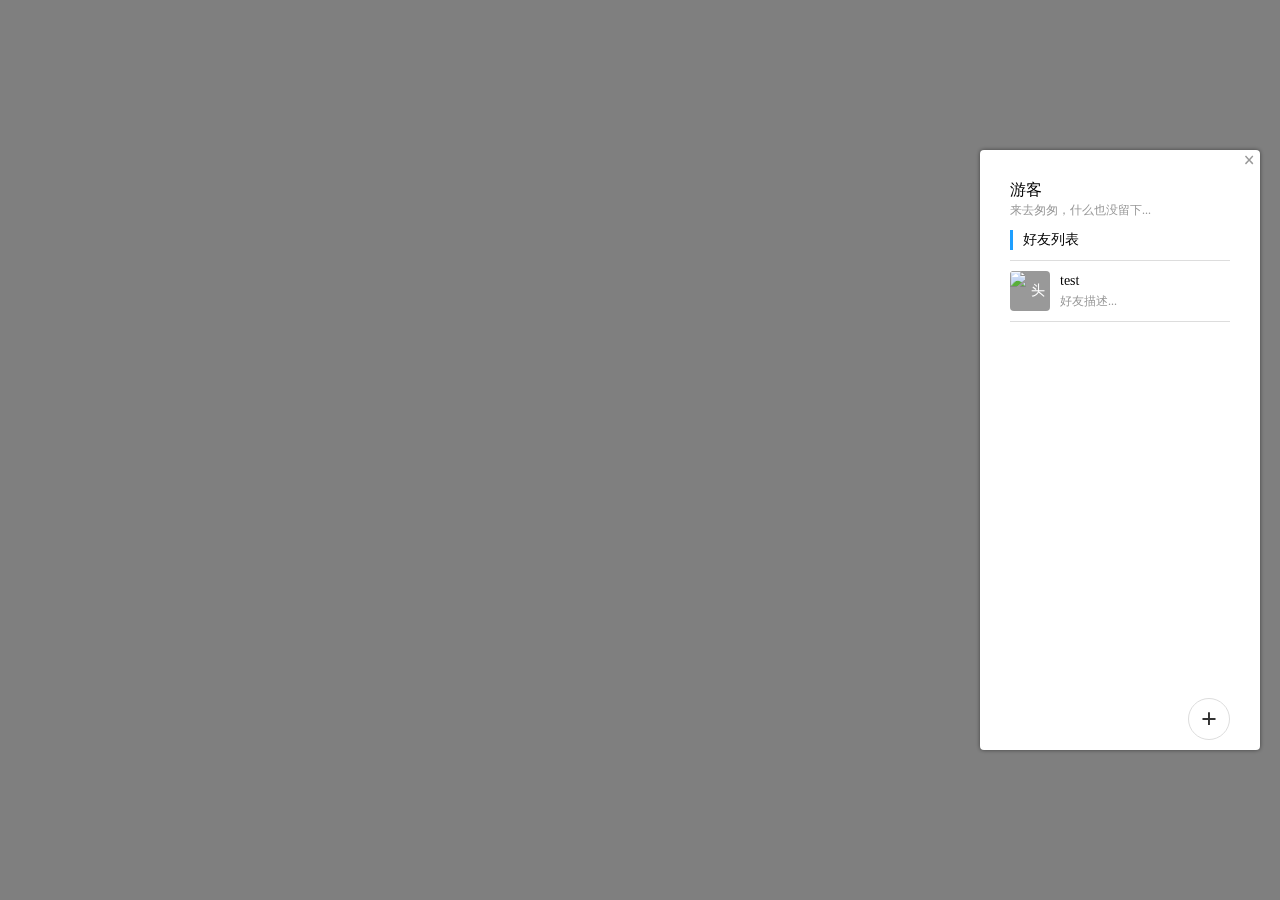
==== index.html @ 0e4c7c1f "init" ====
<!DOCTYPE html>
<html lang="en">
<head>
	<meta charset="UTF-8">
	<meta name="viewport" content="width=device-width, initial-scale=1.0">
	<meta http-equiv="X-UA-Compatible" content="ie=edge">
	<title>Document</title>
	<link rel="stylesheet" href="css/dialog.css">
	<link rel="stylesheet" href="css/qq.css">
</head>
<body>
	<script src="js/jquery-3.2.1.min.js"></script>
	<script src="js/dialog.js"></script>
	<script src="js/qq.js"></script>
	<script>
		$(function() {
			new QQ();
		})
	</script>
</body>
</html>
---- css/dialog.css ----
.dialog:before { display: none; position: fixed; top: 0; left: 0; bottom: 0; width: 100%; background: #000; opacity: .5; content: ""; }
.dialog_wrapper { position: fixed; min-width: 200px; padding: 20px; background: #fff; box-shadow: 0 0 4px rgba(0,0,0,.5); transform: scale(0,0); border-radius: 4px; overflow: hidden; opacity: 0; transition: transform 1s, opacity 1s; }
.dialog_title { margin: 0; padding: 0; font-weight: bolder; font-size: 16px; }
.dialog_close { position: absolute; top: 0; right: 5px; }
.dialog_close_default:before { display: inline-block; line-height: 1; content: "×"; font-weight: bolder; font-size: 20px; color: #999; }
.dialog_content { margin: 10px; line-height: 30px; font-size: 14px; overflow-y: auto; }
.dialog_btns { text-align: center; }
.dialog_btn { display: inline-block; height: 28px; padding: 0 15px; box-sizing: border-box; border: none; border-radius: 2px; outline: none; line-height: 28px; }
.dialog_btn + .dialog_btn { margin-left: 10px; }
.dialog_btn_0 { background: #1e9fff; color: #fff; }
.dialog_btn_1 { background: #fff; border: 1px solid #dfdfdf; }

/*animate*/
.dialog.show .dialog_wrapper { transform: scale(1,1); opacity: 1; }
.dialog.show:before { display: block; }

/*no shadow*/
.dialog.noShadow:before { display: none; }
---- css/qq.css ----
.qq .dialog_content { margin: 0; }
.qq_wrapper { position: relative; height: 100%; }

.qq_user { padding-bottom: 10px; overflow: hidden; }
.qq_user_name { line-height: 20px; font-size: 16px; }
.qq_user_desc { line-height: 20px; font-size: 12px; color: #999; }
.qq_friends_list { overflow-y: auto; }
.qq_friends_list_title { margin-bottom: 10px; padding-left: 10px; border-left: 3px solid #1e9fff; line-height: 20px; font-size: 14px; }
.qq_friends_no { line-height: 1.4; text-align: center; font-size: 12px; color: #999; overflow-y: hidden; }
.qq_friend { padding: 10px 0; border-top: 1px solid #ddd; }
.qq_friend:last-child { border-bottom: 1px solid #ddd; }
.qq_friend_icon { display: inline-block; width: 40px; height: 40px; margin-right: 10px; border-radius: 4px; background: #999; text-align: center; line-height: 40px; color: #fff; vertical-align: middle; }
.qq_friend_info { display: inline-block; height: 40px; line-height: 20px; vertical-align: middle; }
.qq_friend_name { font-size: 14px; }
.qq_friend_desc { font-size: 12px; color: #999; }
.qq_friend_add { position: absolute; bottom: 0; right: 0; display: inline-block; width: 40px; height: 40px; background: #fff; border-radius: 50%; border: 1px solid #ddd; line-height: 40px; text-align: center; text-indent: -9999px; font-weight: bold; font-size: 28px; color: #333; }
.qq_friend_add:before { position: absolute; top: 0; left: 0; width: 100%; height: 100%; content: "+"; text-indent: 0; }

.qq_chat_area { border: 1px solid #ddd; width: 500px; height: 300px; margin-top: 10px; border-radius: 4px; /*overflow: hidden;*/ }
.qq_chat_history { height: 65%; padding: 10px; border-bottom: 1px solid #ddd; overflow-y: auto; }
.qq_chat_toolbar { height: 8%; }
.qq_chat_input { height: 27%; padding: 4px 10px; border-top: 1px solid #ddd; outline: none; cursor: text; font-size: 12px; }
.qq_chat_submit { float: right; display: inline-block; width: 80px; margin-top: 10px; background: #1e9fff; border-radius: 4px; text-align: center; color: #fff; }
.qq_chat_bubble { position: relative; display: inline-block; clear: both; max-width: 50%; padding: 4px 10px; border-radius: 10px; font-size: 12px; color: #fff; }
.qq_chat_bubble:before { position: absolute; top: 10px; display: inline-block; width: 0; height: 0; border-style: solid; content: ""; }
.qq_chat_bubble_a { float: left; margin-left: 10px; background: #1e9fff; }
.qq_chat_bubble_a:before { left: -10px; border-width: 5px 10px 5px 0; border-color: transparent #1e9fff transparent transparent; }
.qq_chat_bubble_b { float: right; margin-right: 10px; background: #ff9000; }
.qq_chat_bubble_b:before { right: -10px; border-width: 5px 0 5px 10px; border-color: transparent transparent transparent #ff9000; }
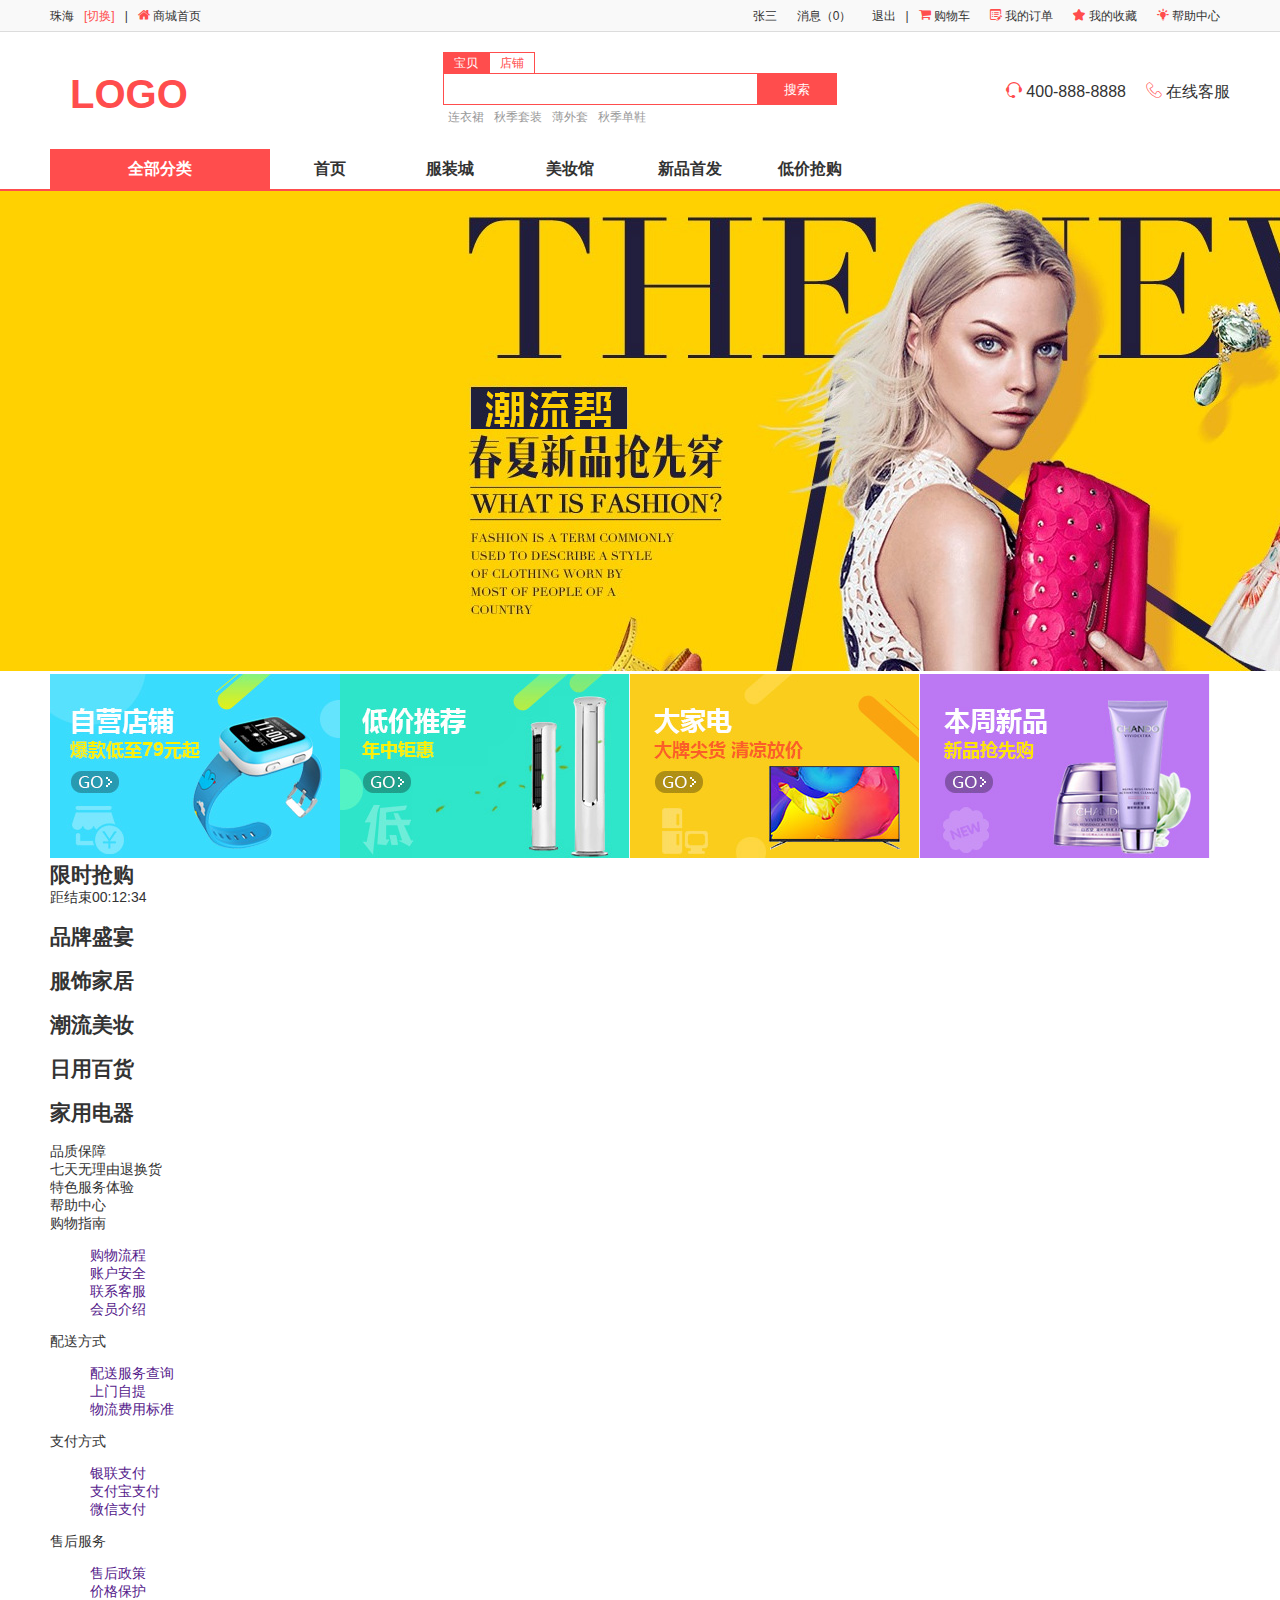
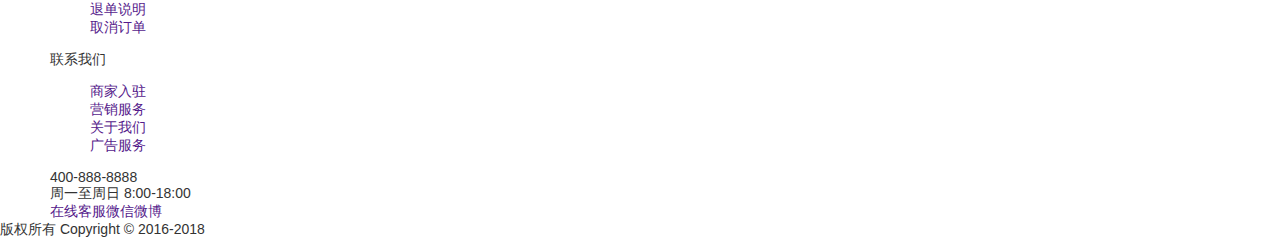
==== commit e0210c51: "更新样式" ====
--- a/index.html
+++ b/index.html
@@ -1,21 +1,318 @@
-<!DOCTYPE html>
-<html lang="en">
-<head>
-	<meta charset="UTF-8">
-	<meta name="viewport" content="width=device-width, initial-scale=1.0">
-	<meta http-equiv="X-UA-Compatible" content="ie=edge">
-	<title>Document</title>
-	<link rel="stylesheet" href="css/dialog.css">
-	<link rel="stylesheet" href="css/qq.css">
-</head>
-<body>
-	<script src="js/jquery-3.2.1.min.js"></script>
-	<script src="js/dialog.js"></script>
-	<script src="js/qq.js"></script>
-	<script>
-		$(function() {
-			new QQ();
-		})
-	</script>
-</body>
-</html>+<!DOCTYPE html>
+<html lang="en"></html>
+<head>
+  <meta charset="UTF-8"/>
+  <title>购物网</title>
+  <link rel="stylesheet" href="css/style.css"/>
+  <link rel="stylesheet" href="css/reset.css"/>
+  <link rel="stylesheet" href="css/public.css"/>
+</head>
+<body>
+  <div class="page">
+    <div class="topbar">
+      <div class="container clearfix">
+        <div class="fl"><span class="pr10"><a class="link-default link-hover" href="#">珠海</a><a class="link-default link-hover c-system pl10" href="#">[切换]</a></span>|<span class="topbar_item"><i class="icon-home c-system"></i>&nbsp;<a class="link-default link-hover" href="index.html">商城首页</a></span></div>
+        <div class="fr"><span class="topbar_item dropdown"><a class="link-default link-hover" href="javascript: void(0);">张三</a>
+            <ul class="dropdown_menu">
+              <li><a class="link-default link-hover" href="#">个人中心</a></li>
+              <li><a class="link-default link-hover" href="#">账号与安全</a></li>
+            </ul></span><span class="topbar_item"><a class="link-default link-hover" href="#">消息（0）</a></span><span class="topbar_item"><a class="link-default link-hover" href="javascript: void(0);">退出</a></span>|<span class="topbar_item"><i class="icon-shop c-system"></i>&nbsp;<a class="link-default link-hover" href="#">购物车</a></span><span class="topbar_item"><i class="icon-order c-system"></i>&nbsp;<a class="link-default link-hover" href="#">我的订单</a></span><span class="topbar_item"><i class="icon-collection c-system"></i>&nbsp;<a class="link-default link-hover" href="#">我的收藏</a></span><span class="topbar_item"><i class="icon-help c-system"></i>&nbsp;<a class="link-default link-hover" href="#">帮助中心</a></span></div>
+      </div>
+    </div>
+    <header class="header">
+      <div class="container">
+        <div class="clearfix py20">
+          <div class="col4 mt20 px20">
+            <h1 class="logo"><a href="index.html">LOGO</a></h1>
+          </div>
+          <div class="col4">
+            <div class="search">
+              <form class="search_form" action="">
+                <div class="search_type">
+                  <label class="search_radio">
+                    <input type="radio" name="search-type" value="1" checked="checked"/><span>宝贝</span>
+                  </label>
+                  <label class="search_radio">
+                    <input type="radio" name="search-type" value="2"/><span>店铺</span>
+                  </label>
+                </div>
+                <div class="search_input">
+                  <input type="text"/>
+                  <input type="submit" value="搜索"/>
+                </div>
+              </form>
+              <div class="search_link"><a class="search_link_item" href="#">连衣裙</a><a class="search_link_item" href="#">秋季套装</a><a class="search_link_item" href="#">薄外套</a><a class="search_link_item" href="#">秋季单鞋</a></div>
+            </div>
+          </div>
+          <div class="contact inline col4 tr mt20 py10 f16"><span class="contact_item"><i class="icon-phone1 c-system mr4"></i>400-888-8888</span><span class="contact_item ml20"><i class="icon-phone2 c-system mr4"></i><a class="link-default contact_link" href="#">在线客服</a></span></div>
+        </div>
+      </div>
+    </header>
+    <div class="main_nav">
+      <div class="container clearfix">
+        <nav class="nav">
+          <ul>
+            <li class="active"><a href="javascript: void(0);">全部分类</a>
+              <ul>
+                <li><a href="#">上衣</a>
+                  <div>
+                    <div class="nav_link_box">
+                      <div class="nav_link_type">新品发布</div>
+                      <div><a href="#">初秋外套</a><a href="#">针织衫</a><a href="#">V领上衣</a><a href="#">卫衣</a><a href="#">牛仔外套</a><a href="#">衬衫</a><a href="#">吊带背心</a><a href="#">长款T恤</a><a href="#">雪纺衫</a><a href="#">蕾丝衫</a><a href="#">短款上衣</a><a href="#">复古喇叭袖</a>
+                      </div>
+                    </div>
+                    <div class="nav_link_box">
+                      <div class="nav_link_type">人气热销</div>
+                      <div><a href="#">牛仔外套</a><a href="#">衬衫</a><a href="#">吊带背心</a><a href="#">长款T恤</a><a href="#">初秋外套</a><a href="#">针织衫</a><a href="#">V领上衣</a><a href="#">蕾丝衫</a><a href="#">短款上衣</a><a href="#">复古喇叭袖</a><a href="#">卫衣</a><a href="#">雪纺衫</a>
+                      </div>
+                    </div>
+                  </div>
+                </li>
+                <li><a href="#">裙子</a>
+                  <div>
+                    <div class="nav_link_box">
+                      <div class="nav_link_type">新品发布</div>
+                      <div><a href="#">初秋外套</a><a href="#">针织衫</a><a href="#">V领上衣</a><a href="#">卫衣</a><a href="#">牛仔外套</a><a href="#">衬衫</a><a href="#">吊带背心</a><a href="#">长款T恤</a><a href="#">雪纺衫</a><a href="#">蕾丝衫</a><a href="#">短款上衣</a><a href="#">复古喇叭袖</a>
+                      </div>
+                    </div>
+                    <div class="nav_link_box">
+                      <div class="nav_link_type">人气热销</div>
+                      <div><a href="#">牛仔外套</a><a href="#">衬衫</a><a href="#">吊带背心</a><a href="#">长款T恤</a><a href="#">初秋外套</a><a href="#">针织衫</a><a href="#">V领上衣</a><a href="#">蕾丝衫</a><a href="#">短款上衣</a><a href="#">复古喇叭袖</a><a href="#">卫衣</a><a href="#">雪纺衫</a>
+                      </div>
+                    </div>
+                  </div>
+                </li>
+                <li><a href="#">牛仔裤</a>
+                  <div>
+                    <div class="nav_link_box">
+                      <div class="nav_link_type">新品发布</div>
+                      <div><a href="#">初秋外套</a><a href="#">针织衫</a><a href="#">V领上衣</a><a href="#">卫衣</a><a href="#">牛仔外套</a><a href="#">衬衫</a><a href="#">吊带背心</a><a href="#">长款T恤</a><a href="#">雪纺衫</a><a href="#">蕾丝衫</a><a href="#">短款上衣</a><a href="#">复古喇叭袖</a>
+                      </div>
+                    </div>
+                    <div class="nav_link_box">
+                      <div class="nav_link_type">人气热销</div>
+                      <div><a href="#">牛仔外套</a><a href="#">衬衫</a><a href="#">吊带背心</a><a href="#">长款T恤</a><a href="#">初秋外套</a><a href="#">针织衫</a><a href="#">V领上衣</a><a href="#">蕾丝衫</a><a href="#">短款上衣</a><a href="#">复古喇叭袖</a><a href="#">卫衣</a><a href="#">雪纺衫</a>
+                      </div>
+                    </div>
+                  </div>
+                </li>
+                <li><a href="#">外套</a>
+                  <div>
+                    <div class="nav_link_box">
+                      <div class="nav_link_type">新品发布</div>
+                      <div><a href="#">初秋外套</a><a href="#">针织衫</a><a href="#">V领上衣</a><a href="#">卫衣</a><a href="#">牛仔外套</a><a href="#">衬衫</a><a href="#">吊带背心</a><a href="#">长款T恤</a><a href="#">雪纺衫</a><a href="#">蕾丝衫</a><a href="#">短款上衣</a><a href="#">复古喇叭袖</a>
+                      </div>
+                    </div>
+                    <div class="nav_link_box">
+                      <div class="nav_link_type">人气热销</div>
+                      <div><a href="#">牛仔外套</a><a href="#">衬衫</a><a href="#">吊带背心</a><a href="#">长款T恤</a><a href="#">初秋外套</a><a href="#">针织衫</a><a href="#">V领上衣</a><a href="#">蕾丝衫</a><a href="#">短款上衣</a><a href="#">复古喇叭袖</a><a href="#">卫衣</a><a href="#">雪纺衫</a>
+                      </div>
+                    </div>
+                  </div>
+                </li>
+                <li><a href="#">护肤品</a>
+                  <div>
+                    <div class="nav_link_box">
+                      <div class="nav_link_type">新品发布</div>
+                      <div><a href="#">初秋外套</a><a href="#">针织衫</a><a href="#">V领上衣</a><a href="#">卫衣</a><a href="#">牛仔外套</a><a href="#">衬衫</a><a href="#">吊带背心</a><a href="#">长款T恤</a><a href="#">雪纺衫</a><a href="#">蕾丝衫</a><a href="#">短款上衣</a><a href="#">复古喇叭袖</a>
+                      </div>
+                    </div>
+                    <div class="nav_link_box">
+                      <div class="nav_link_type">人气热销</div>
+                      <div><a href="#">牛仔外套</a><a href="#">衬衫</a><a href="#">吊带背心</a><a href="#">长款T恤</a><a href="#">初秋外套</a><a href="#">针织衫</a><a href="#">V领上衣</a><a href="#">蕾丝衫</a><a href="#">短款上衣</a><a href="#">复古喇叭袖</a><a href="#">卫衣</a><a href="#">雪纺衫</a>
+                      </div>
+                    </div>
+                  </div>
+                </li>
+                <li><a href="#">彩妆</a>
+                  <div>
+                    <div class="nav_link_box">
+                      <div class="nav_link_type">新品发布</div>
+                      <div><a href="#">初秋外套</a><a href="#">针织衫</a><a href="#">V领上衣</a><a href="#">卫衣</a><a href="#">牛仔外套</a><a href="#">衬衫</a><a href="#">吊带背心</a><a href="#">长款T恤</a><a href="#">雪纺衫</a><a href="#">蕾丝衫</a><a href="#">短款上衣</a><a href="#">复古喇叭袖</a>
+                      </div>
+                    </div>
+                    <div class="nav_link_box">
+                      <div class="nav_link_type">人气热销</div>
+                      <div><a href="#">牛仔外套</a><a href="#">衬衫</a><a href="#">吊带背心</a><a href="#">长款T恤</a><a href="#">初秋外套</a><a href="#">针织衫</a><a href="#">V领上衣</a><a href="#">蕾丝衫</a><a href="#">短款上衣</a><a href="#">复古喇叭袖</a><a href="#">卫衣</a><a href="#">雪纺衫</a>
+                      </div>
+                    </div>
+                  </div>
+                </li>
+                <li><a href="#">家居</a>
+                  <div>
+                    <div class="nav_link_box">
+                      <div class="nav_link_type">新品发布</div>
+                      <div><a href="#">初秋外套</a><a href="#">针织衫</a><a href="#">V领上衣</a><a href="#">卫衣</a><a href="#">牛仔外套</a><a href="#">衬衫</a><a href="#">吊带背心</a><a href="#">长款T恤</a><a href="#">雪纺衫</a><a href="#">蕾丝衫</a><a href="#">短款上衣</a><a href="#">复古喇叭袖</a>
+                      </div>
+                    </div>
+                    <div class="nav_link_box">
+                      <div class="nav_link_type">人气热销</div>
+                      <div><a href="#">牛仔外套</a><a href="#">衬衫</a><a href="#">吊带背心</a><a href="#">长款T恤</a><a href="#">初秋外套</a><a href="#">针织衫</a><a href="#">V领上衣</a><a href="#">蕾丝衫</a><a href="#">短款上衣</a><a href="#">复古喇叭袖</a><a href="#">卫衣</a><a href="#">雪纺衫</a>
+                      </div>
+                    </div>
+                  </div>
+                </li>
+                <li><a href="#">美食</a>
+                  <div>
+                    <div class="nav_link_box">
+                      <div class="nav_link_type">新品发布</div>
+                      <div><a href="#">初秋外套</a><a href="#">针织衫</a><a href="#">V领上衣</a><a href="#">卫衣</a><a href="#">牛仔外套</a><a href="#">衬衫</a><a href="#">吊带背心</a><a href="#">长款T恤</a><a href="#">雪纺衫</a><a href="#">蕾丝衫</a><a href="#">短款上衣</a><a href="#">复古喇叭袖</a>
+                      </div>
+                    </div>
+                    <div class="nav_link_box">
+                      <div class="nav_link_type">人气热销</div>
+                      <div><a href="#">牛仔外套</a><a href="#">衬衫</a><a href="#">吊带背心</a><a href="#">长款T恤</a><a href="#">初秋外套</a><a href="#">针织衫</a><a href="#">V领上衣</a><a href="#">蕾丝衫</a><a href="#">短款上衣</a><a href="#">复古喇叭袖</a><a href="#">卫衣</a><a href="#">雪纺衫</a>
+                      </div>
+                    </div>
+                  </div>
+                </li>
+                <li><a href="#">电器</a>
+                  <div>
+                    <div class="nav_link_box">
+                      <div class="nav_link_type">新品发布</div>
+                      <div><a href="#">初秋外套</a><a href="#">针织衫</a><a href="#">V领上衣</a><a href="#">卫衣</a><a href="#">牛仔外套</a><a href="#">衬衫</a><a href="#">吊带背心</a><a href="#">长款T恤</a><a href="#">雪纺衫</a><a href="#">蕾丝衫</a><a href="#">短款上衣</a><a href="#">复古喇叭袖</a>
+                      </div>
+                    </div>
+                    <div class="nav_link_box">
+                      <div class="nav_link_type">人气热销</div>
+                      <div><a href="#">牛仔外套</a><a href="#">衬衫</a><a href="#">吊带背心</a><a href="#">长款T恤</a><a href="#">初秋外套</a><a href="#">针织衫</a><a href="#">V领上衣</a><a href="#">蕾丝衫</a><a href="#">短款上衣</a><a href="#">复古喇叭袖</a><a href="#">卫衣</a><a href="#">雪纺衫</a>
+                      </div>
+                    </div>
+                  </div>
+                </li>
+                <li><a href="#">书籍</a>
+                  <div>
+                    <div class="nav_link_box">
+                      <div class="nav_link_type">新品发布</div>
+                      <div><a href="#">初秋外套</a><a href="#">针织衫</a><a href="#">V领上衣</a><a href="#">卫衣</a><a href="#">牛仔外套</a><a href="#">衬衫</a><a href="#">吊带背心</a><a href="#">长款T恤</a><a href="#">雪纺衫</a><a href="#">蕾丝衫</a><a href="#">短款上衣</a><a href="#">复古喇叭袖</a>
+                      </div>
+                    </div>
+                    <div class="nav_link_box">
+                      <div class="nav_link_type">人气热销</div>
+                      <div><a href="#">牛仔外套</a><a href="#">衬衫</a><a href="#">吊带背心</a><a href="#">长款T恤</a><a href="#">初秋外套</a><a href="#">针织衫</a><a href="#">V领上衣</a><a href="#">蕾丝衫</a><a href="#">短款上衣</a><a href="#">复古喇叭袖</a><a href="#">卫衣</a><a href="#">雪纺衫</a>
+                      </div>
+                    </div>
+                  </div>
+                </li>
+              </ul>
+            </li>
+            <li><a href="#">首页</a></li>
+            <li><a href="#">服装城</a></li>
+            <li><a href="#">美妆馆</a></li>
+            <li><a href="#">新品首发</a></li>
+            <li><a href="#">低价抢购</a></li>
+          </ul>
+        </nav>
+      </div>
+    </div>
+    <div class="main">
+      <div class="page_home">
+        <div class="banner"><a href=""><img src="images/banner.jpg" alt=""/></a></div>
+        <div class="container">
+          <section class="entry_list"><a href="#"><img src="images/1.jpg" alt=""/></a><a href="#"><img src="images/2.jpg" alt=""/></a><a href="#"><img src="images/3.jpg" alt=""/></a><a href="#"><img src="images/4.jpg" alt=""/></a></section>
+          <section>
+            <div class="section_head">
+              <h2 class="section_title">限时抢购</h2>
+              <div class="countdown"><span>距结束</span><span class="countdown_time">00:12:34</span></div>
+            </div>
+            <div class="section_content"><a class="grid" href=""><img src="" alt=""/></a></div>
+          </section>
+          <section>
+            <div class="section_head">
+              <h2 class="section_title">品牌盛宴</h2>
+            </div>
+            <div class="section_content"><a class="grid" href=""><img src="" alt=""/></a></div>
+          </section>
+          <section>
+            <div class="section_head">
+              <h2 class="section_title">服饰家居</h2>
+            </div>
+            <div class="section_content"><a class="grid" href=""><img src="" alt=""/></a></div>
+          </section>
+          <section>
+            <div class="section_head">
+              <h2 class="section_title">潮流美妆</h2>
+            </div>
+            <div class="section_content"><a class="grid" href=""><img src="" alt=""/></a></div>
+          </section>
+          <section>
+            <div class="section_head">
+              <h2 class="section_title">日用百货</h2>
+            </div>
+            <div class="section_content"><a class="grid" href=""><img src="" alt=""/></a></div>
+          </section>
+          <section>
+            <div class="section_head">
+              <h2 class="section_title">家用电器</h2>
+            </div>
+            <div class="section_content"><a class="grid" href=""><img src="" alt=""/></a></div>
+          </section>
+        </div>
+      </div>
+    </div>
+    <footer class="footer">
+      <div class="ensure">
+        <div class="container">
+          <div class="ensure_col"><i class="ensure_icon icon_quality"></i><span>品质保障</span></div>
+          <div class="ensure_col"><i class="ensure_icon icon_sevenday"></i><span>七天无理由退换货</span></div>
+          <div class="ensure_col"><i class="ensure_icon icon_service"></i><span>特色服务体验</span></div>
+          <div class="ensure_col"><i class="ensure_icon icon_help"></i><span>帮助中心</span></div>
+        </div>
+      </div>
+      <div class="container">
+        <div class="footer_link_col">
+          <div class="footer_link_tit">购物指南</div>
+          <ul class="footer_link_list">
+            <li><a href="">购物流程</a></li>
+            <li><a href="">账户安全</a></li>
+            <li><a href="">联系客服</a></li>
+            <li><a href="">会员介绍</a></li>
+          </ul>
+        </div>
+        <div class="footer_link_col">
+          <div class="footer_link_tit">配送方式</div>
+          <ul class="footer_link_list">
+            <li><a href="">配送服务查询</a></li>
+            <li><a href="">上门自提</a></li>
+            <li><a href="">物流费用标准</a></li>
+          </ul>
+        </div>
+        <div class="footer_link_col">
+          <div class="footer_link_tit">支付方式</div>
+          <ul class="footer_link_list">
+            <li><a href="">银联支付</a></li>
+            <li><a href="">支付宝支付</a></li>
+            <li><a href="">微信支付</a></li>
+          </ul>
+        </div>
+        <div class="footer_link_col">
+          <div class="footer_link_tit">售后服务</div>
+          <ul class="footer_link_list">
+            <li><a href="">售后政策</a></li>
+            <li><a href="">价格保护</a></li>
+            <li><a href="">退单说明</a></li>
+            <li><a href="">取消订单</a></li>
+          </ul>
+        </div>
+        <div class="footer_link_col">
+          <div class="footer_link_tit">联系我们</div>
+          <ul class="footer_link_list">
+            <li><a href="">商家入驻</a></li>
+            <li><a href="">营销服务</a></li>
+            <li><a href="">关于我们</a></li>
+            <li><a href="">广告服务</a></li>
+          </ul>
+        </div>
+        <div class="footer_contact">
+          <div>400-888-8888</div>
+          <div>周一至周日 8:00-18:00</div>
+          <div><a href="">在线客服</a><a href="">微信</a><a href="">微博</a></div>
+        </div>
+      </div>
+      <div class="copyright">版权所有 Copyright © 2016-2018</div>
+    </footer>
+  </div>
+  <div class="shadow"></div>
+  <script src="js/jquery-3.2.1.min.js"></script>
+  <script src="js/public.js"></script>
+</body>--- a/css/style.css
+++ b/css/style.css
@@ -0,0 +1,47 @@
+@font-face {
+  font-family: 'icomoon';
+  src:  url('fonts/icomoon.eot?l0yxr1');
+  src:  url('fonts/icomoon.eot?l0yxr1#iefix') format('embedded-opentype'),
+    url('fonts/icomoon.ttf?l0yxr1') format('truetype'),
+    url('fonts/icomoon.woff?l0yxr1') format('woff'),
+    url('fonts/icomoon.svg?l0yxr1#icomoon') format('svg');
+  font-weight: normal;
+  font-style: normal;
+}
+
+[class^="icon-"], [class*=" icon-"] {
+  /* use !important to prevent issues with browser extensions that change fonts */
+  font-family: 'icomoon' !important;
+  speak: none;
+  font-style: normal;
+  font-weight: normal;
+  font-variant: normal;
+  text-transform: none;
+  line-height: 1;
+
+  /* Better Font Rendering =========== */
+  -webkit-font-smoothing: antialiased;
+  -moz-osx-font-smoothing: grayscale;
+}
+
+.icon-phone1:before {
+  content: "\e905";
+}
+.icon-phone2:before {
+  content: "\e906";
+}
+.icon-help:before {
+  content: "\e904";
+}
+.icon-collection:before {
+  content: "\e903";
+}
+.icon-order:before {
+  content: "\e902";
+}
+.icon-shop:before {
+  content: "\e901";
+}
+.icon-home:before {
+  content: "\e900";
+}
--- a/css/public.css
+++ b/css/public.css
@@ -0,0 +1,147 @@
+/*reset*/
+*, *:before, *:after { -webkit-box-sizing: border-box; box-sizing: border-box; }
+html { width: 100%; height: 100%; overflow-y: auto; background: #fff; -webkit-tap-highlight-color: rgba(0, 0, 0, 0); font-family: "Helvetica Neue", Helvetica, Arial, sans-serif; font-size: 14px; }
+input:not[type=raido], input:not[type=checkbox], button, textarea { border: none; outline: none; -webkit-appearance: none; -moz-appearance: none; appearance: none; }
+a { text-decoration: none; }
+
+/*float*/
+.fl { float: left; }
+.fr { float: right; }
+.clearfix { zoom: 1; }
+.clearfix:before, .clearfix:after { display: block; height: 0; visibility: hidden; clear: both; content: ""; }
+
+/*block center*/
+.bc { display: block; margin: 0 auto; }
+
+/*display*/
+.block { display: block; }
+.inline { display: inline-block; }
+
+/*padding*/
+.p10 { padding: 10px !important; }
+.p20 { padding: 20px !important; }
+.pt10 { padding-top: 10px !important; }
+.pr10 { padding-right: 10px !important; }
+.pb10 { padding-bottom: 10px !important; }
+.pl10 { padding-left: 10px !important; }
+.pt20 { padding-top: 20px !important; }
+.pr20 { padding-right: 20px !important; }
+.pb20 { padding-bottom: 20px !important; }
+.pl20 { padding-left: 20px !important; }
+.px10 { padding-left: 10px !important; padding-right: 10px !important; }
+.px20 { padding-left: 20px !important; padding-right: 20px !important; }
+.py10 { padding-top: 10px !important; padding-bottom: 10px !important; }
+.py20 { padding-top: 20px !important; padding-bottom: 20px !important; }
+
+/*margin*/
+.ml4 { margin-left: 4px !important; }
+.mr4 { margin-right: 4px !important; }
+.m10 { margin: 10px !important; }
+.m20 { margin: 20px !important; }
+.mt10 { margin-top: 10px !important; }
+.mr10 { margin-right: 10px !important; }
+.mb10 { margin-bottom: 10px !important; }
+.ml10 { margin-left: 10px !important; }
+.mt20 { margin-top: 20px !important; }
+.mr20 { margin-right: 20px !important; }
+.mb20 { margin-bottom: 20px !important; }
+.ml20 { margin-left: 20px !important; }
+.mx10 { margin-left: 10px !important; margin-right: 10px !important; }
+.mx20 { margin-left: 20px !important; margin-right: 20px !important; }
+.my10 { margin-top: 10px !important; margin-bottom: 10px !important; }
+.my20 { margin-top: 20px !important; margin-bottom: 20px !important; }
+
+/*vertical align*/
+.vt { vertical-align: top !important; }
+.vm { vertical-align: middle !important; }
+.vb { vertical-align: bottom !important; }
+
+/*color*/
+.c-system { color: #ff4d4d !important; }
+
+/*text align*/
+.tc { text-align: center !important; }
+.tl { text-align: left !important; }
+.tr { text-align: right !important; }
+
+/*font size*/
+.f12 { font-size: 12px; }
+.f14 { font-size: 14px; }
+.f16 { font-size: 16px; }
+.f18 { font-size: 18px; }
+.f20 { font-size: 20px; }
+.f24 { font-size: 24px; }
+
+/*栅格布局*/
+.col1, .col2, .col3, .col4, .col5, .col6, .col7, .col8, .col9, .col10, .col11, .col12 { float: left; }
+.col1 { width: 8.33333333%; }
+.col2 { width: 16.66666667% }
+.col3 { width: 25%; }
+.col4 { width: 33.33333333%; }
+.col5 { width: 41.66666667%; }
+.col6 { width: 50%; }
+.col7 { width: 58.33333333%; }
+.col8 { width: 66.66666667%; }
+.col9 { width: 75%; }
+.col10 { width: 83.33333333%; }
+.col11 { width: 91.66666667%; }
+.col12 { width: 100%; }
+
+/*link*/
+.link-default { color: #333; }
+.link-hover:hover { color: #ff4d4d; }
+
+/*dropdown*/
+.dropdown { position: relative; }
+.dropdown_menu { position: absolute; top: 100%; left: 0; z-index: 1; display: none; min-width: 160px; margin: 2px 0 0; padding: 4px 0; background: #fff; border: 1px solid #dcdcdc; border-radius: 2px; box-shadow: 0 5px 10px rgba(0, 0, 0, 0.2); line-height: 30px; }
+.dropdown_menu > li > a { display: block; padding: 0 20px; text-decoration: none; color: #333; }
+.dropdown.open .dropdown_menu { display: block; }
+.fr .dropdown_menu { right: 0; left: auto; }
+
+/*page*/
+.page { font-family: "Helvetica Neue", Helvetica, STHeiTi, "Microsoft YaHei", "微软雅黑", SimSun, sans-serif; font-size: 14px; color: #333; }
+.container { width: 1200px; margin-left: auto; margin-right: auto; padding: 0 10px; }
+.shadow { display: none; position: fixed; top: 0; left: 0; width: 100%; height: 100%; background: #fff; opacity: 0; }
+.logo { font-size: 40px; }
+.logo a { color: #ff4d4d; }
+
+
+/*topbar*/
+.topbar { height: 32px; background: #f9f9f9; border-bottom: 1px solid #dcdcdc; line-height: 32px; font-size: 12px; }
+.topbar_item { display: inline-block; padding: 0 10px; }
+
+/*search*/
+.search_type { overflow: hidden; }
+.search_radio { position: relative; float: left; }
+.search_radio input[type="radio"] { position: absolute; left: 0; opacity: 0; }
+.search_radio span { display: inline-block; padding: 0 10px; border: 1px solid #ff4d4d; background: #fff; line-height: 20px; font-size: 12px; color: #ff4d4d; }
+.search_radio input[type="radio"]:checked + span { background: #ff4d4d; color: #fff; }
+.search_input { margin-top: -1px; overflow: hidden; border: 1px solid #ff4d4d; }
+.search_input input { float: left; height: 30px; border: none; background: transparent; line-height: 30px; }
+.search_input input[type="text"] { width: 80%; padding: 0 10px; }
+.search_input input[type="submit"] { width: 20%; background: #ff4d4d; color: #fff; }
+.search_link_item { display: inline-block; padding: 0 5px; line-height: 24px; font-size: 12px; color: #999; }
+.search_link_item:hover { text-decoration: underline; }
+
+/*nav*/
+.nav > ul { position: relative; margin: 0; padding: 0; }
+.nav > ul ul { position: absolute; display: none; }
+.nav > ul > li { float: left; }
+.nav > ul > li > a { display: block; min-width: 120px; text-align: center; line-height: 40px; font-size: 16px; font-weight: bold; color: #333; }
+.nav > ul > li:first-child > a { min-width: 220px; }
+.nav > ul > li:hover > ul { display: block; }
+.main_nav { border-bottom: 2px solid #ff4d4d; }
+.main_nav .active { background: #ff4d4d; }
+.main_nav .active > a { color: #fff; }
+.main_nav .nav > ul > li:not(.active) > a:hover { color: #ff4d4d; }
+.main_nav .nav > ul > li > ul { min-width: 220px; padding: 0; margin: 0; background: #fff; border: 1px solid #ff4d4d; }
+.main_nav .nav > ul > li > ul a { color: #333; }
+.main_nav .nav > ul > li > ul .nav_link_box { margin: 20px; font-size: 12px; }
+.main_nav .nav > ul > li > ul .nav_link_type { margin-bottom: 10px; font-weight: bold; }
+.main_nav .nav > ul > li > ul .nav_link_box a { display: inline-block; padding: 4px 10px; }
+.main_nav .nav > ul > li > ul > li { position: relative; padding: 0 10px; }
+.main_nav .nav > ul > li > ul > li + li > a { border-top: 1px solid #dcdcdc; }
+.main_nav .nav > ul > li > ul > li > a { display: block; padding: 0 10px; font-weight: bold; line-height: 40px; }
+.main_nav .nav > ul > li > ul > li > a:hover { color: #ff4d4d; }
+.main_nav .nav > ul > li > ul > li > div { display: none; position: absolute; top: 0; left: 100%; min-width: 300px; background: #fff; border: 1px solid #ff4d4d; }
+.main_nav .nav > ul > li > ul > li:hover > div { display: block; }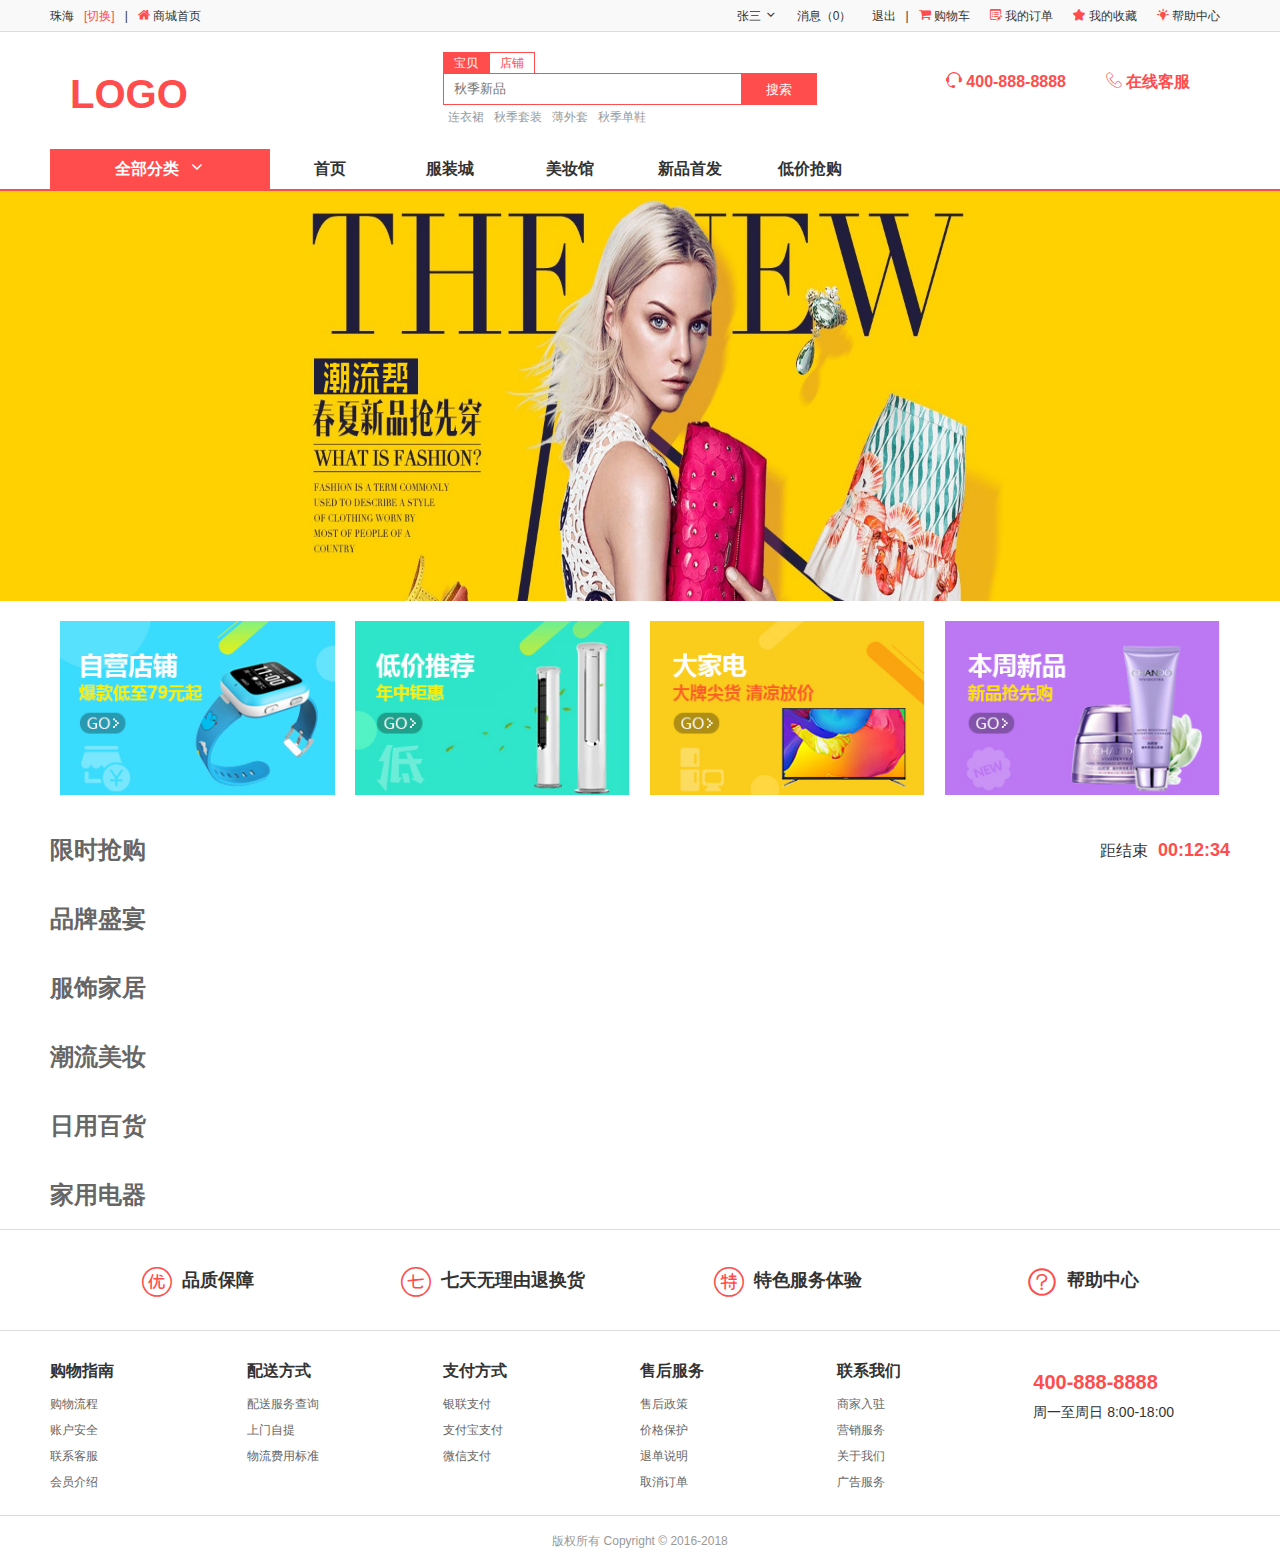
==== commit 08867827: "更新样式" ====
--- a/index.html
+++ b/index.html
@@ -12,7 +12,7 @@
     <div class="topbar">
       <div class="container clearfix">
         <div class="fl"><span class="pr10"><a class="link-default link-hover" href="#">珠海</a><a class="link-default link-hover c-system pl10" href="#">[切换]</a></span>|<span class="topbar_item"><i class="icon-home c-system"></i>&nbsp;<a class="link-default link-hover" href="index.html">商城首页</a></span></div>
-        <div class="fr"><span class="topbar_item dropdown"><a class="link-default link-hover" href="javascript: void(0);">张三</a>
+        <div class="fr"><span class="topbar_item dropdown"><a class="link-default link-hover" href="javascript: void(0);">张三<i class="icon-down ml4"></i></a>
             <ul class="dropdown_menu">
               <li><a class="link-default link-hover" href="#">个人中心</a></li>
               <li><a class="link-default link-hover" href="#">账号与安全</a></li>
@@ -25,7 +25,7 @@
           <div class="col4 mt20 px20">
             <h1 class="logo"><a href="index.html">LOGO</a></h1>
           </div>
-          <div class="col4">
+          <div class="col4 pr20">
             <div class="search">
               <form class="search_form" action="">
                 <div class="search_type">
@@ -37,14 +37,14 @@
                   </label>
                 </div>
                 <div class="search_input">
-                  <input type="text"/>
+                  <input type="text" placeholder="秋季新品"/>
                   <input type="submit" value="搜索"/>
                 </div>
               </form>
               <div class="search_link"><a class="search_link_item" href="#">连衣裙</a><a class="search_link_item" href="#">秋季套装</a><a class="search_link_item" href="#">薄外套</a><a class="search_link_item" href="#">秋季单鞋</a></div>
             </div>
           </div>
-          <div class="contact inline col4 tr mt20 py10 f16"><span class="contact_item"><i class="icon-phone1 c-system mr4"></i>400-888-8888</span><span class="contact_item ml20"><i class="icon-phone2 c-system mr4"></i><a class="link-default contact_link" href="#">在线客服</a></span></div>
+          <div class="contact inline col4 mt20 px20 tr f16 fb c-system"><span class="contact_item pr20"><i class="icon-phone1 mr4"></i>400-888-8888</span><span class="contact_item px20"><i class="icon-phone2 mr4"></i><a class="contact_link c-system" href="#">在线客服</a></span></div>
         </div>
       </div>
     </header>
@@ -52,7 +52,7 @@
       <div class="container clearfix">
         <nav class="nav">
           <ul>
-            <li class="active"><a href="javascript: void(0);">全部分类</a>
+            <li class="active"><a href="javascript: void(0);">全部分类<i class="icon-down ml10"></i></a>
               <ul>
                 <li><a href="#">上衣</a>
                   <div>
@@ -207,13 +207,18 @@
     </div>
     <div class="main">
       <div class="page_home">
-        <div class="banner"><a href=""><img src="images/banner.jpg" alt=""/></a></div>
+        <div class="banner"><a href=""><img src="images/banner.jpg" alt="" style="display: block; width: 100%; height: 410px"/></a></div>
         <div class="container">
-          <section class="entry_list"><a href="#"><img src="images/1.jpg" alt=""/></a><a href="#"><img src="images/2.jpg" alt=""/></a><a href="#"><img src="images/3.jpg" alt=""/></a><a href="#"><img src="images/4.jpg" alt=""/></a></section>
+          <section class="entry_list py20 clearfix">
+            <div class="col3 px10"><a href="#"><img class="img" src="images/1.jpg" alt=""/></a></div>
+            <div class="col3 px10"><a href="#"><img class="img" src="images/2.jpg" alt=""/></a></div>
+            <div class="col3 px10"><a href="#"><img class="img" src="images/3.jpg" alt=""/></a></div>
+            <div class="col3 px10"><a href="#"><img class="img" src="images/4.jpg" alt=""/></a></div>
+          </section>
           <section>
             <div class="section_head">
               <h2 class="section_title">限时抢购</h2>
-              <div class="countdown"><span>距结束</span><span class="countdown_time">00:12:34</span></div>
+              <div class="countdown fr f16"><span>距结束</span><span class="countdown_time ml10 c-system fb f18">00:12:34</span></div>
             </div>
             <div class="section_content"><a class="grid" href=""><img src="" alt=""/></a></div>
           </section>
@@ -252,15 +257,15 @@
     </div>
     <footer class="footer">
       <div class="ensure">
-        <div class="container">
-          <div class="ensure_col"><i class="ensure_icon icon_quality"></i><span>品质保障</span></div>
-          <div class="ensure_col"><i class="ensure_icon icon_sevenday"></i><span>七天无理由退换货</span></div>
-          <div class="ensure_col"><i class="ensure_icon icon_service"></i><span>特色服务体验</span></div>
-          <div class="ensure_col"><i class="ensure_icon icon_help"></i><span>帮助中心</span></div>
-        </div>
-      </div>
-      <div class="container">
-        <div class="footer_link_col">
+        <div class="container clearfix tc">
+          <div class="ensure_col col3"><i class="ensure_icon icon-zheng"></i><span>品质保障</span></div>
+          <div class="ensure_col col3"><i class="ensure_icon icon-seven"></i><span>七天无理由退换货</span></div>
+          <div class="ensure_col col3"><i class="ensure_icon icon-tese"></i><span>特色服务体验</span></div>
+          <div class="ensure_col col3"><i class="ensure_icon icon-question"></i><span>帮助中心</span></div>
+        </div>
+      </div>
+      <div class="container clearfix py20">
+        <div class="footer_link_col col2">
           <div class="footer_link_tit">购物指南</div>
           <ul class="footer_link_list">
             <li><a href="">购物流程</a></li>
@@ -269,7 +274,7 @@
             <li><a href="">会员介绍</a></li>
           </ul>
         </div>
-        <div class="footer_link_col">
+        <div class="footer_link_col col2">
           <div class="footer_link_tit">配送方式</div>
           <ul class="footer_link_list">
             <li><a href="">配送服务查询</a></li>
@@ -277,7 +282,7 @@
             <li><a href="">物流费用标准</a></li>
           </ul>
         </div>
-        <div class="footer_link_col">
+        <div class="footer_link_col col2">
           <div class="footer_link_tit">支付方式</div>
           <ul class="footer_link_list">
             <li><a href="">银联支付</a></li>
@@ -285,7 +290,7 @@
             <li><a href="">微信支付</a></li>
           </ul>
         </div>
-        <div class="footer_link_col">
+        <div class="footer_link_col col2">
           <div class="footer_link_tit">售后服务</div>
           <ul class="footer_link_list">
             <li><a href="">售后政策</a></li>
@@ -294,7 +299,7 @@
             <li><a href="">取消订单</a></li>
           </ul>
         </div>
-        <div class="footer_link_col">
+        <div class="footer_link_col col2">
           <div class="footer_link_tit">联系我们</div>
           <ul class="footer_link_list">
             <li><a href="">商家入驻</a></li>
@@ -303,13 +308,12 @@
             <li><a href="">广告服务</a></li>
           </ul>
         </div>
-        <div class="footer_contact">
-          <div>400-888-8888</div>
+        <div class="footer_contact col2 mt20">
+          <div class="c-system f20 mb10 fb">400-888-8888</div>
           <div>周一至周日 8:00-18:00</div>
-          <div><a href="">在线客服</a><a href="">微信</a><a href="">微博</a></div>
-        </div>
-      </div>
-      <div class="copyright">版权所有 Copyright © 2016-2018</div>
+        </div>
+      </div>
+      <div class="copyright tc">版权所有 Copyright © 2016-2018</div>
     </footer>
   </div>
   <div class="shadow"></div>
--- a/css/style.css
+++ b/css/style.css
@@ -1,10 +1,10 @@
 @font-face {
   font-family: 'icomoon';
-  src:  url('fonts/icomoon.eot?l0yxr1');
-  src:  url('fonts/icomoon.eot?l0yxr1#iefix') format('embedded-opentype'),
-    url('fonts/icomoon.ttf?l0yxr1') format('truetype'),
-    url('fonts/icomoon.woff?l0yxr1') format('woff'),
-    url('fonts/icomoon.svg?l0yxr1#icomoon') format('svg');
+  src:  url('fonts/icomoon.eot?fsft6o');
+  src:  url('fonts/icomoon.eot?fsft6o#iefix') format('embedded-opentype'),
+    url('fonts/icomoon.ttf?fsft6o') format('truetype'),
+    url('fonts/icomoon.woff?fsft6o') format('woff'),
+    url('fonts/icomoon.svg?fsft6o#icomoon') format('svg');
   font-weight: normal;
   font-style: normal;
 }
@@ -24,24 +24,39 @@
   -moz-osx-font-smoothing: grayscale;
 }
 
-.icon-phone1:before {
+.icon-down:before {
+  content: "\e900";
+}
+.icon-tese:before {
+  content: "\e901";
+}
+.icon-zheng:before {
+  content: "\e902";
+}
+.icon-question:before {
+  content: "\e903";
+}
+.icon-seven:before {
+  content: "\e904";
+}
+.icon-home:before {
   content: "\e905";
 }
-.icon-phone2:before {
+.icon-shop:before {
   content: "\e906";
 }
-.icon-help:before {
-  content: "\e904";
+.icon-order:before {
+  content: "\e907";
 }
 .icon-collection:before {
-  content: "\e903";
+  content: "\e908";
 }
-.icon-order:before {
-  content: "\e902";
+.icon-help:before {
+  content: "\e909";
 }
-.icon-shop:before {
-  content: "\e901";
+.icon-phone1:before {
+  content: "\e90a";
 }
-.icon-home:before {
-  content: "\e900";
+.icon-phone2:before {
+  content: "\e90b";
 }
--- a/css/public.css
+++ b/css/public.css
@@ -1,6 +1,6 @@
 /*reset*/
 *, *:before, *:after { -webkit-box-sizing: border-box; box-sizing: border-box; }
-html { width: 100%; height: 100%; overflow-y: auto; background: #fff; -webkit-tap-highlight-color: rgba(0, 0, 0, 0); font-family: "Helvetica Neue", Helvetica, Arial, sans-serif; font-size: 14px; }
+html { width: 100%; min-width: 1200px; height: 100%; overflow-y: auto; background: #fff; -webkit-tap-highlight-color: rgba(0, 0, 0, 0); font-family: "Helvetica Neue", Helvetica, Arial, sans-serif; font-size: 14px; }
 input:not[type=raido], input:not[type=checkbox], button, textarea { border: none; outline: none; -webkit-appearance: none; -moz-appearance: none; appearance: none; }
 a { text-decoration: none; }
 
@@ -72,6 +72,9 @@
 .f20 { font-size: 20px; }
 .f24 { font-size: 24px; }
 
+/*font weight*/
+.fb { font-weight: bold; }
+
 /*栅格布局*/
 .col1, .col2, .col3, .col4, .col5, .col6, .col7, .col8, .col9, .col10, .col11, .col12 { float: left; }
 .col1 { width: 8.33333333%; }
@@ -104,7 +107,7 @@
 .shadow { display: none; position: fixed; top: 0; left: 0; width: 100%; height: 100%; background: #fff; opacity: 0; }
 .logo { font-size: 40px; }
 .logo a { color: #ff4d4d; }
-
+.img { display: block; width: 100%; height: 100%; }
 
 /*topbar*/
 .topbar { height: 32px; background: #f9f9f9; border-bottom: 1px solid #dcdcdc; line-height: 32px; font-size: 12px; }
@@ -122,19 +125,23 @@
 .search_input input[type="submit"] { width: 20%; background: #ff4d4d; color: #fff; }
 .search_link_item { display: inline-block; padding: 0 5px; line-height: 24px; font-size: 12px; color: #999; }
 .search_link_item:hover { text-decoration: underline; }
+.search_inside { width: 500px; }
+.search_inside .search_input { height: 30px; margin: 0; padding: 0 10px; }
+.search_inside_btn { height: 30px; margin: 0; padding: 0 20px; border: none; background: #ff4d4d; color: #fff; }
 
 /*nav*/
 .nav > ul { position: relative; margin: 0; padding: 0; }
-.nav > ul ul { position: absolute; display: none; }
+.nav > ul ul { position: absolute; display: none; min-width: 220px; }
 .nav > ul > li { float: left; }
 .nav > ul > li > a { display: block; min-width: 120px; text-align: center; line-height: 40px; font-size: 16px; font-weight: bold; color: #333; }
-.nav > ul > li:first-child > a { min-width: 220px; }
 .nav > ul > li:hover > ul { display: block; }
+
 .main_nav { border-bottom: 2px solid #ff4d4d; }
 .main_nav .active { background: #ff4d4d; }
 .main_nav .active > a { color: #fff; }
+.main_nav .nav > ul > li:first-child > a { min-width: 220px; }
 .main_nav .nav > ul > li:not(.active) > a:hover { color: #ff4d4d; }
-.main_nav .nav > ul > li > ul { min-width: 220px; padding: 0; margin: 0; background: #fff; border: 1px solid #ff4d4d; }
+.main_nav .nav > ul > li > ul { padding: 0; margin: 0; background: #fff; border: 1px solid #ff4d4d; }
 .main_nav .nav > ul > li > ul a { color: #333; }
 .main_nav .nav > ul > li > ul .nav_link_box { margin: 20px; font-size: 12px; }
 .main_nav .nav > ul > li > ul .nav_link_type { margin-bottom: 10px; font-weight: bold; }
@@ -144,4 +151,30 @@
 .main_nav .nav > ul > li > ul > li > a { display: block; padding: 0 10px; font-weight: bold; line-height: 40px; }
 .main_nav .nav > ul > li > ul > li > a:hover { color: #ff4d4d; }
 .main_nav .nav > ul > li > ul > li > div { display: none; position: absolute; top: 0; left: 100%; min-width: 300px; background: #fff; border: 1px solid #ff4d4d; }
-.main_nav .nav > ul > li > ul > li:hover > div { display: block; }+.main_nav .nav > ul > li > ul > li:hover > div { display: block; }
+
+.shop_nav { background: #333; }
+.shop_nav .nav > ul > li > a { font-weight: normal; font-size: 14px; color: #fff; }
+.shop_nav .nav > ul ul { margin: 0; padding: 0; background: #333; line-height: 40px; }
+.shop_nav .nav > ul ul a { display: block; padding: 0 10px; color: #fff; }
+.shop_nav .nav > ul ul a:hover { background: #999; }
+
+/*session*/
+.section_head { margin-top: 20px; line-height: 30px; }
+.section_title { display: inline-block; font-size: 24px; color: #666; }
+
+/*footer*/
+.footer .ensure { border-top: 1px solid #dcdcdc; border-bottom: 1px solid #dcdcdc; line-height: 100px; }
+.footer .ensure_col { font-size: 18px; font-weight: bold; }
+.footer .ensure_icon { display: inline-block; margin-right: 10px; vertical-align: middle; font-size: 30px; color: #ff4d4d; }
+.footer_link_tit { font-weight: bold; font-size: 16px; line-height: 40px; }
+.footer_link_list { margin: 0; padding: 0; line-height: 26px; font-size: 12px; }
+.footer_link_list a { color: #666; }
+.footer_link_list a:hover { text-decoration: underline; }
+
+.copyright { border-top: 1px solid #dcdcdc; line-height: 50px; font-size: 12px; color: #999; }
+
+/*shop*/
+.shop_logo { border-left: 1px dotted #dcdcdc; line-height: 26px; }
+.shop_name { font-weight: bold; }
+.shop_evaluation { color: #999; }